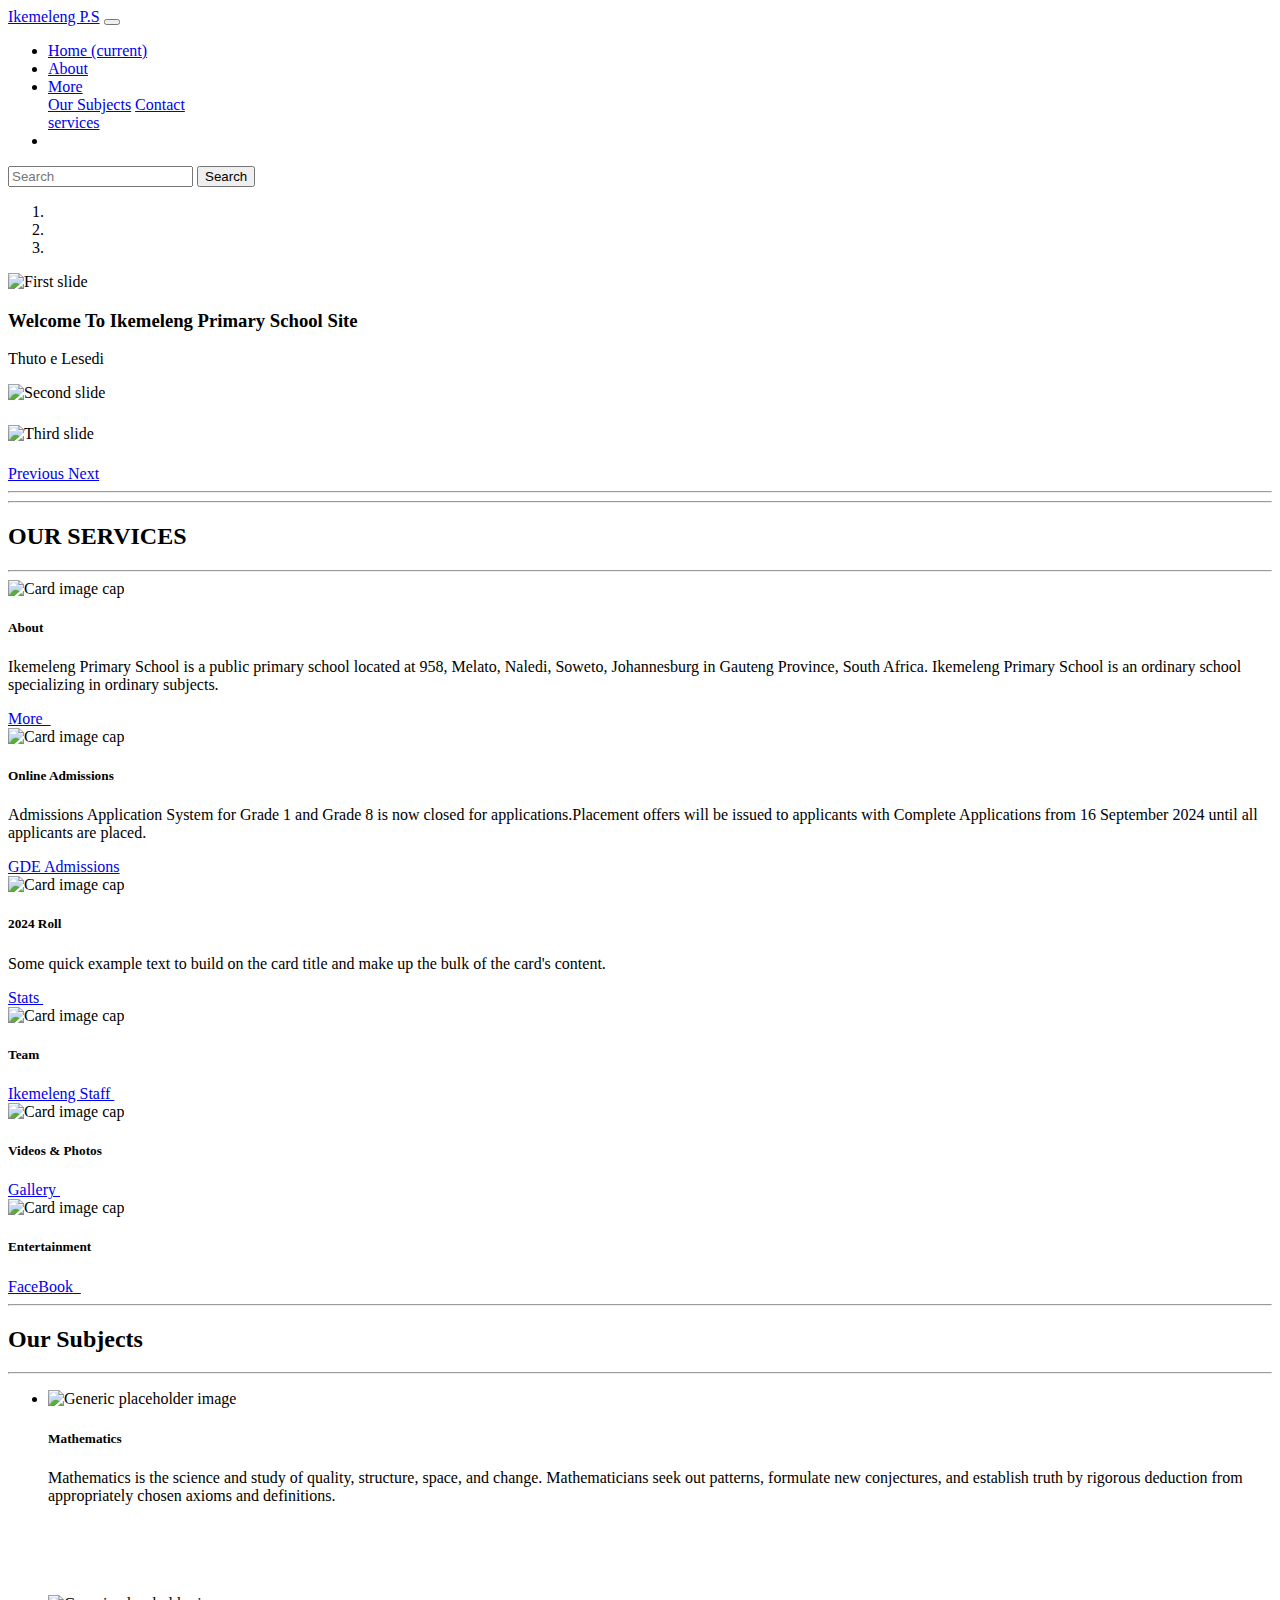
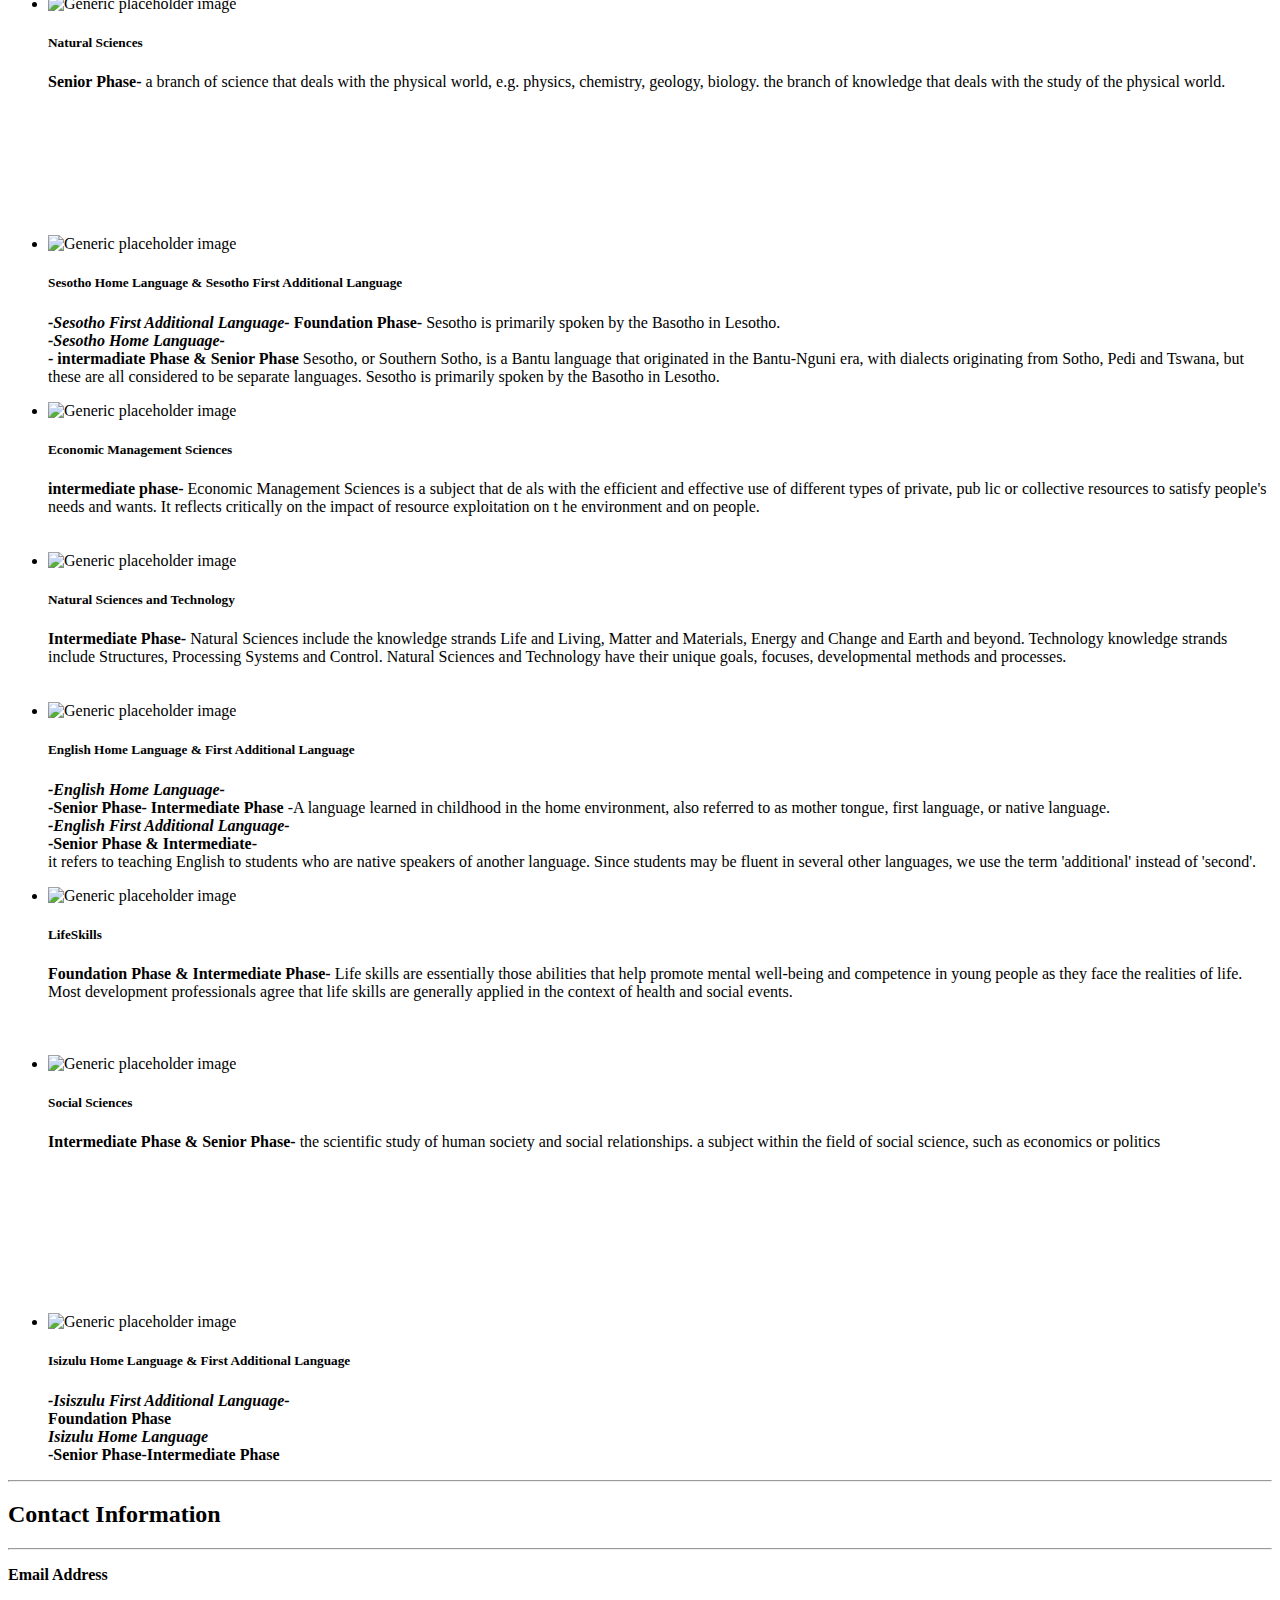
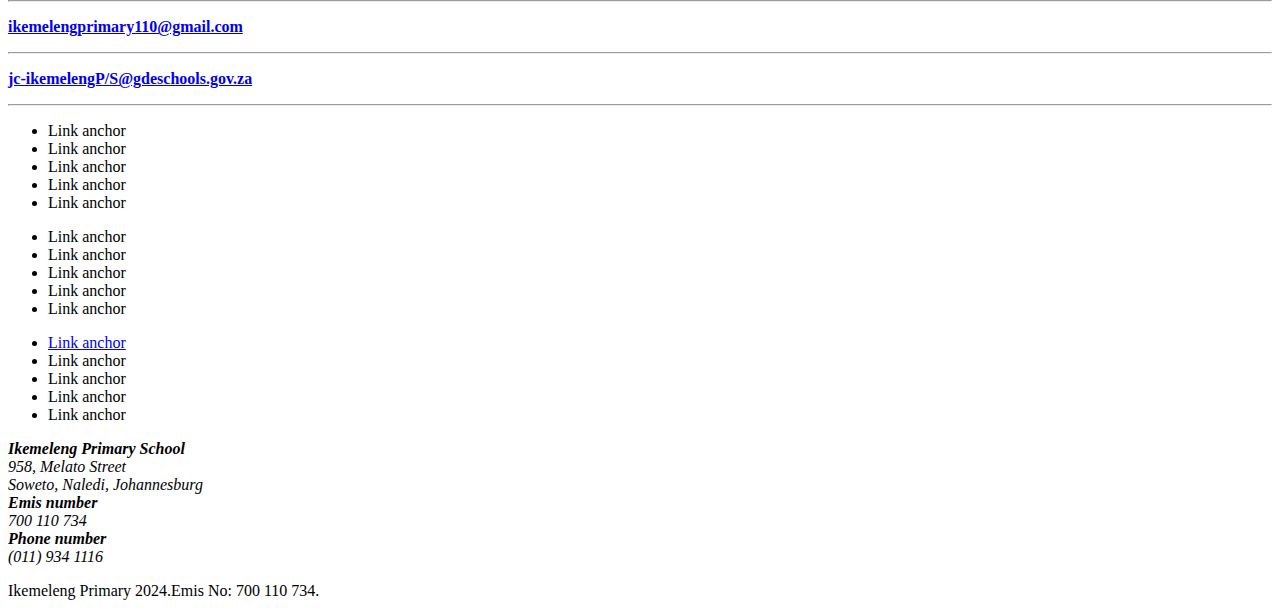
==== index.html @ 5df04d93 "Add files via upload" ====
<!DOCTYPE html>
<html lang="en">
  <head>
    <meta charset="utf-8">
    <meta http-equiv="X-UA-Compatible" content="IE=edge">
    <meta name="viewport" content="width=device-width, initial-scale=1">
    <title>Ikemeleng Page</title>
    <!-- Bootstrap -->
    <link href="css/bootstrap-4.4.1.css" rel="stylesheet">
  </head>
  <body>
    <nav class="navbar navbar-expand-lg navbar-dark bg-dark">
      <div class="container">
        <a class="navbar-brand" href="#">Ikemeleng P.S</a>
        <button class="navbar-toggler" type="button" data-toggle="collapse" data-target="#navbarSupportedContent" aria-controls="navbarSupportedContent" aria-expanded="false" aria-label="Toggle navigation">
        <span class="navbar-toggler-icon"></span>
        </button>
        <div class="collapse navbar-collapse" id="navbarSupportedContent">
          <ul class="navbar-nav mr-auto">
            <li class="nav-item active">
              <a class="nav-link" href="#">Home <span class="sr-only">(current)</span></a>
            </li>
            <li class="nav-item">
              <a class="nav-link" href="about.html">About</a>
            </li>
            <li class="nav-item dropdown">
              <a class="nav-link dropdown-toggle" href="#" id="navbarDropdown" role="button" data-toggle="dropdown" aria-haspopup="true" aria-expanded="false">More</a>
              <div class="dropdown-menu" aria-labelledby="navbarDropdown">
                <a class="dropdown-item" href="#subjects">Our Subjects</a>
                <a class="dropdown-item" href="#contact">Contact</a>
                <div class="dropdown-divider"></div>
                <a class="dropdown-item" href="#services">services</a>
              </div>
            </li>
            <li class="nav-item">
              <!--<a class="nav-link disabled" href="#">Disabled</a> --->
            </li>
          </ul>
          <form class="form-inline my-2 my-lg-0">
            <input class="form-control mr-sm-2" type="search" placeholder="Search" aria-label="Search">
            <button class="btn btn-outline-success my-2 my-sm-0" type="submit">Search</button>
          </form>
        </div>
      </div>
    </nav>
    <div class="container mt-3">
      <div class="row">
        <div class="col-12">
          <div id="carouselExampleControls" class="carousel slide" data-ride="carousel">
            <ol class="carousel-indicators">
              <li data-target="#carouselExampleControls" data-slide-to="0" class="active"></li>
              <li data-target="#carouselExampleControls" data-slide-to="1"></li>
              <li data-target="#carouselExampleControls" data-slide-to="2"></li>
            </ol>
            <div class="carousel-inner">
              <div class="carousel-item active">
                <img class="d-block w-100" src="images/1920x500.gif" alt="First slide">
                <div class="carousel-caption d-none d-md-block">
                  <h3>Welcome To Ikemeleng Primary School Site</h3>
                  <p>Thuto e Lesedi</p>
                </div>
              </div>
              <div class="carousel-item">
                <img class="d-block w-100" src="images/1920x500 3.gif" alt="Second slide">
                <div class="carousel-caption d-none d-md-block">
                  <h5></h5>
                  <p></p>
					
                </div>
              </div>
              <div class="carousel-item">
                <img class="d-block w-100" src="images/1920x500 2.gif" alt="Third slide">
                <div class="carousel-caption d-none d-md-block">
                  <h5></h5>
                  <p></p>
                </div>
              </div>
            </div>
            <a class="carousel-control-prev" href="#carouselExampleControls" role="button" data-slide="prev">
            <span class="carousel-control-prev-icon" aria-hidden="true"></span>
            <span class="sr-only">Previous</span>
            </a>
            <a class="carousel-control-next" href="#carouselExampleControls" role="button" data-slide="next">
            <span class="carousel-control-next-icon" aria-hidden="true"></span>
            <span class="sr-only">Next</span>
            </a>
          </div>
        </div>
      </div>
      <hr>
    </div>
   <!--<div class="container">
     <div class="row">
        <div class="col-4">
          <div class="row">
            <div class="col-2"><img class="rounded-circle" alt="Free Shipping" src="images/40X40.gif"></div>
            <div class="col-lg-6 col-10 ml-1">
              <h4>-----</h4>
            </div>
          </div>
        </div>
        <div class="col-4">
          <div class="row">
            <div class="col-2"><img class="rounded-circle" alt="Free Shipping" src="images/40X40.gif"></div>
            <div class="col-lg-6 col-10 ml-1">
              <h4>-----</h4>
            </div>
          </div>
        </div>
        <div class="col-4">
          <div class="row">
            <div class="col-2"><img class="rounded-circle" alt="Free Shipping" src="images/40X40.gif"></div>
            <div class="col-lg-6 col-10 ml-1">
              <h4>-----</h4>
            </div>
          </div>
        </div>
      </div>
    </div>-->
    <hr>
    <h2 class="text-center" id="services">OUR SERVICES</h2>
    <hr>
    <div class="container">
      <div class="row text-center">
        <div class="col-md-4 pb-1 pb-md-0">
          <div class="card">
            <img class="card-img-top" src="images/about400x200.gif" alt="Card image cap">
            <div class="card-body">
              <h5 class="card-title">About&nbsp;</h5>
              <p class="card-text">Ikemeleng Primary School is a public primary school located at 958, Melato, Naledi, Soweto, Johannesburg in Gauteng Province, South Africa.  Ikemeleng Primary School is an ordinary school specializing in ordinary subjects.</p>
              <a href="about.html" class="btn btn-primary">More&nbsp;&nbsp;</a>
            </div>
          </div>
        </div>
        <div class="col-md-4 pb-1 pb-md-0">
          <div class="card">
            <img class="card-img-top" src="images/gde400x200.gif" alt="Card image cap">
            <div class="card-body">
              <h5 class="card-title">Online Admissions</h5>
              <p class="card-text">Admissions Application System for Grade 1 and Grade 8 is now closed for applications.Placement offers will be issued to applicants with Complete Applications from 16 September 2024 until all applicants are placed.</p>
              <a href="https://www.gdeadmissions.gov.za/" class="btn btn-primary">GDE Admissions</a>
            </div>
          </div>
        </div>
        <div class="col-md-4 pb-1 pb-md-0">
          <div class="card">
            <img class="card-img-top" src="images/tin event400x200.gif" alt="Card image cap">
            <div class="card-body">
              <h5 class="card-title">2024 Roll</h5>
              <p class="card-text">Some quick example text to build on the card title and make up the bulk of the card's content.</p>
              <a href="#" class="btn btn-primary">Stats&nbsp;</a>
            </div>
          </div>
        </div>
      </div>
      <div class="row text-center mt-4">
        <div class="col-md-4 pb-1 pb-md-0">
          <div class="card">
            <img class="card-img-top" src="images/staff400x200.gif" alt="Card image cap">
            <div class="card-body">
              <h5 class="card-title">Team&nbsp;</h5>
              <p class="card-text"><!---members of the staff that works for the Department of basic education in Ikemeleng Primary School.(IDSO, Principal. S.M.T, P.S, C.S &amp; SGB ).---></p>
              <p class="card-text"></p>
<a href="#" class="btn btn-primary">Ikemeleng Staff&nbsp;</a>
            </div>
          </div>
        </div>
        <div class="col-md-4 pb-1 pb-md-0">
          <div class="card">
            <img class="card-img-top" src="images/400X200.gif" alt="Card image cap">
            <div class="card-body">
              <h5 class="card-title">Videos &amp; Photos&nbsp;</h5>
              <p class="card-text"><!---events, performances, or activities that were captured by the&nbsp; school.--> </p>
              <p class="card-text"></p>
<a href="#" class="btn btn-primary">Gallery&nbsp;</a>
            </div>
          </div>
        </div>
        <div class="col-md-4 pb-1 pb-md-0">
          <div class="card">
            <img class="card-img-top" src="images/entertainment400x200.gif" alt="Card image cap">
            <div class="card-body">
              <h5 class="card-title">Entertainment</h5>
              <p class="card-text"><!--events, performances, or activities designed by the school in connection with the district other organizations.--></p>
              <a href="https://www.facebook.com/profile.php?id=100083584411227" class="btn btn-primary">FaceBook&nbsp;&nbsp;</a>
            </div>
          </div>
        </div>
      </div>
    </div>
    <hr>
    <h2 class="text-center" id="subjects">Our Subjects&nbsp;</h2>
    <hr>
    <div class="container">
      <div class="row">
        <div class="col-lg-4">
          <ul class="list-unstyled">
            <li class="media">
              <img class="mr-3" src="images/100X125.gif" alt="Generic placeholder image">
              <div class="media-body">
                <h5 class="mt-0 mb-1">Mathematics</h5>
                Mathematics is the science and study of quality, structure, space, and change. Mathematicians seek out patterns, formulate new conjectures, and establish truth by rigorous deduction from appropriately chosen axioms and definitions.<br>
				  <br>
				  <br>
				  <br>
				  <br>
				  <br>
				  
              </div>
            </li>
            <li class="media my-4">
              <img class="mr-3" src="images/100X125 4.gif" alt="Generic placeholder image">
              <div class="media-body">
                <h5 class="mt-0 mb-1">Natural Sciences</h5>
                <strong>Senior Phase-</strong>
a branch of science that deals with the physical world, e.g. physics, chemistry, geology, biology. the branch of knowledge that deals with the study of the physical world.<br><br><br><br><br><br><br><br><br>
              </div>
            </li>
            <li class="media">
              <img class="mr-3" src="images/100X125 7.gif" alt="Generic placeholder image">
              <div class="media-body">
                <h5 class="mt-0 mb-1">Sesotho Home Language &amp;&nbsp;Sesotho First Additional Language</h5>
              <strong><i> -Sesotho First Additional Language-</i></strong>
<strong>Foundation Phase-</strong>
Sesotho is primarily spoken by the Basotho in Lesotho. <strong><br><i> -Sesotho Home Language-</i><br></strong><strong>- intermadiate Phase
& Senior Phase</strong>

Sesotho, or Southern Sotho, is a Bantu language that originated in the Bantu-Nguni era, with dialects originating from Sotho, Pedi and Tswana, but these are all considered to be separate languages. Sesotho is primarily spoken by the Basotho in Lesotho.
              </div>
            </li>
          </ul>
        </div>
        <div class="col-lg-4">
          <ul class="list-unstyled">
            <li class="media">
              <img class="mr-3" src="images/100X125 2.gif" alt="Generic placeholder image">
              <div class="media-body">
                <h5 class="mt-0 mb-1">Economic Management Sciences</h5>
                <strong>intermediate phase-</strong> Economic  Management Sciences  is a subject that de als with the efficient and effective use of different types of private, pub lic or collective resources to satisfy people's needs and wants. It reflects critically on the impact of resource exploitation on t he environment and on people.<br><br><br>
              </div>
            </li>
            <li class="media my-4">
              <img class="mr-3" src="images/100X125 5.gif" alt="Generic placeholder image">
              <div class="media-body">
                <h5 class="mt-0 mb-1">Natural Sciences and Technology</h5>
               <strong> Intermediate Phase-</strong>
Natural Sciences include the knowledge strands Life and Living, Matter and Materials, Energy and Change and Earth and beyond. Technology knowledge strands include Structures, Processing Systems and Control. Natural Sciences and Technology have their unique goals, focuses, developmental methods and processes.<br><br><br>
              </div>
            </li>
            <li class="media">
              <img class="mr-3" src="images/100X125 8.gif" alt="Generic placeholder image">
              <div class="media-body">
                <h5 class="mt-0 mb-1">English Home Language & First Additional Language</h5>
               <strong><i>-English Home Language-</i></strong><br><strong>-Senior Phase- Intermediate Phase</strong>
               -A language learned in childhood in the home environment, also referred to as mother tongue, first language, or native language.<br>
               <strong><i>-English First Additional Language-</i></strong><br><strong>-Senior Phase & Intermediate-</strong><br>it refers to teaching English to students who are native speakers of another language. Since students may be fluent in several other languages, we use the term 'additional' instead of 'second'.
              </div>
            </li>
          </ul>
        </div>
        <div class="col-lg-4">
          <ul class="list-unstyled">
            <li class="media">
              <img class="mr-3" src="images/100X125 3.gif" alt="Generic placeholder image">
              <div class="media-body">
                <h5 class="mt-0 mb-1">LifeSkills</h5>
                <strong>Foundation Phase &amp; Intermediate Phase-</strong>
Life skills are essentially those abilities that help promote mental well-being and competence in young people as they face the realities of life. Most development professionals agree that life skills are generally applied in the context of health and social events.<br><br><br><br>
              </div>
            </li>
            <li class="media my-4">
              <img class="mr-3" src="images/100X125 6.gif" alt="Generic placeholder image">
              <div class="media-body">
                <h5 class="mt-0 mb-1">Social Sciences</h5>
               <strong>Intermediate Phase & Senior Phase-</strong>
the scientific study of human society and social relationships. a subject within the field of social science, such as economics or politics<br><br><br><br><br><br><br><br><br><br>
              </div>
            </li>
            <li class="media">
              <img class="mr-3" src="images/100X125 9.gif" alt="Generic placeholder image">
              <div class="media-body">
                <h5 class="mt-0 mb-1">Isizulu Home Language & First Additional Language</h5>
                <i><strong>-Isiszulu First Additional Language-</strong></i><br><b>Foundation Phase</b>
              <br><i><strong>Isizulu Home Language</strong></i><br><b>-Senior Phase-Intermediate Phase</b>
              </div>
            </li>
          </ul>
        </div>
      </div>
    </div>
    <hr>
    <h2 class="text-center" id="contact">Contact Information&nbsp;</h2>
    <hr>
    <p class="text-center"><strong>Email Address</strong></p>
    <hr>
    <P class="text-center"><strong> <a href="mailto:#">ikemelengprimary110@gmail.com</a></strong></P>
    <hr>
    <P class="text-center"><strong> <a href="mailto:#"> jc-ikemelengP/S@gdeschools.gov.za</a></strong></P>
   
    <hr>
    <div class="container text-white bg-dark p-4">
      <div class="row">
        <div class="col-6 col-md-8 col-lg-7">
          <div class="row text-center">
            <div class="col-sm-6 col-md-4 col-lg-4 col-12">
              <ul class="list-unstyled">
                <li class="btn-link"> <a>Link anchor</a> </li>
                <li class="btn-link"> <a>Link anchor</a> </li>
                <li class="btn-link"> <a>Link anchor</a> </li>
                <li class="btn-link"> <a>Link anchor</a> </li>
                <li class="btn-link"> <a>Link anchor</a> </li>
              </ul>
            </div>
            <div class="col-sm-6 col-md-4 col-lg-4 col-12">
              <ul class="list-unstyled">
                <li class="btn-link"> <a>Link anchor</a> </li>
                <li class="btn-link"> <a>Link anchor</a> </li>
                <li class="btn-link"> <a>Link anchor</a> </li>
                <li class="btn-link"> <a>Link anchor</a> </li>
                <li class="btn-link"> <a>Link anchor</a> </li>
              </ul>
            </div>
            <div class="col-sm-6 col-md-4 col-lg-4 col-12">
              <ul class="list-unstyled">
                <li class="btn-link"> <a href="#">Link anchor</a> </li>
                <li class="btn-link"> <a>Link anchor</a> </li>
                <li class="btn-link"> <a>Link anchor</a> </li>
                <li class="btn-link"> <a>Link anchor</a> </li>
                <li class="btn-link"> <a>Link anchor</a> </li>
              </ul>
            </div>
          </div>
        </div>
        <div class="col-md-4 col-lg-5 col-6">
          <address>
            <strong>Ikemeleng Primary School</strong><br>
            958, Melato Street<br>
			  Soweto, Naledi, Johannesburg<br>
            <b>Emis number</b><br>
			  700 110 734<br>
			  <b>Phone number</b><br>
				(011) 934 1116			 
          </address>
          <address>
          <!--  <strong>Email</strong><br>-->
           <!-- <a href="mailto:#">ikemelengprimary110@gmail.com</a>-->
          </address>
        </div>
      </div>
    </div>
    <footer class="text-center">
      <div class="container">
        <div class="row">
          <div class="col-12">
            <p>Ikemeleng Primary 2024.Emis No: 700 110 734.</p>
          </div>
        </div>
      </div>
    </footer>
    <!-- jQuery (necessary for Bootstrap's JavaScript plugins) -->
    <script src="js/jquery-3.4.1.min.js"></script>
    <!-- Include all compiled plugins (below), or include individual files as needed -->
    <script src="js/popper.min.js"></script>
    <script src="js/bootstrap-4.4.1.js"></script>
  </body>
</html>
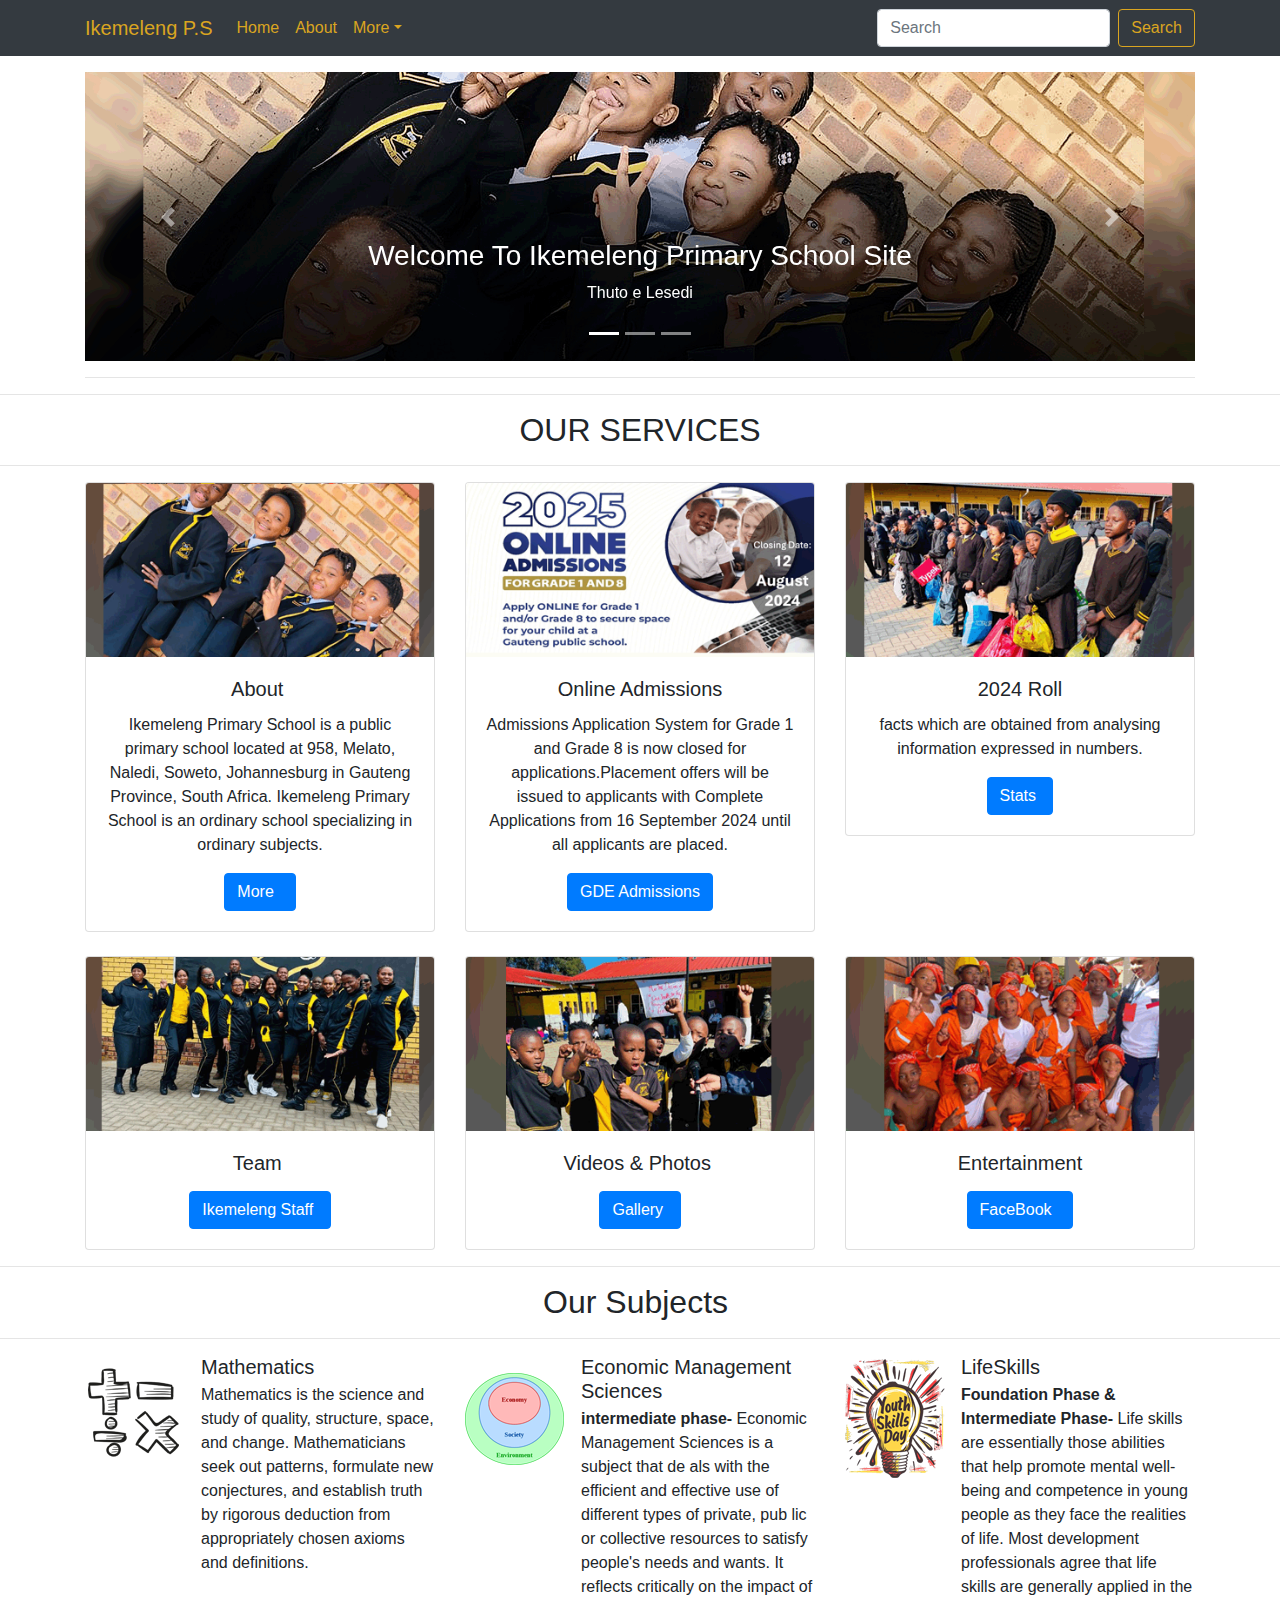
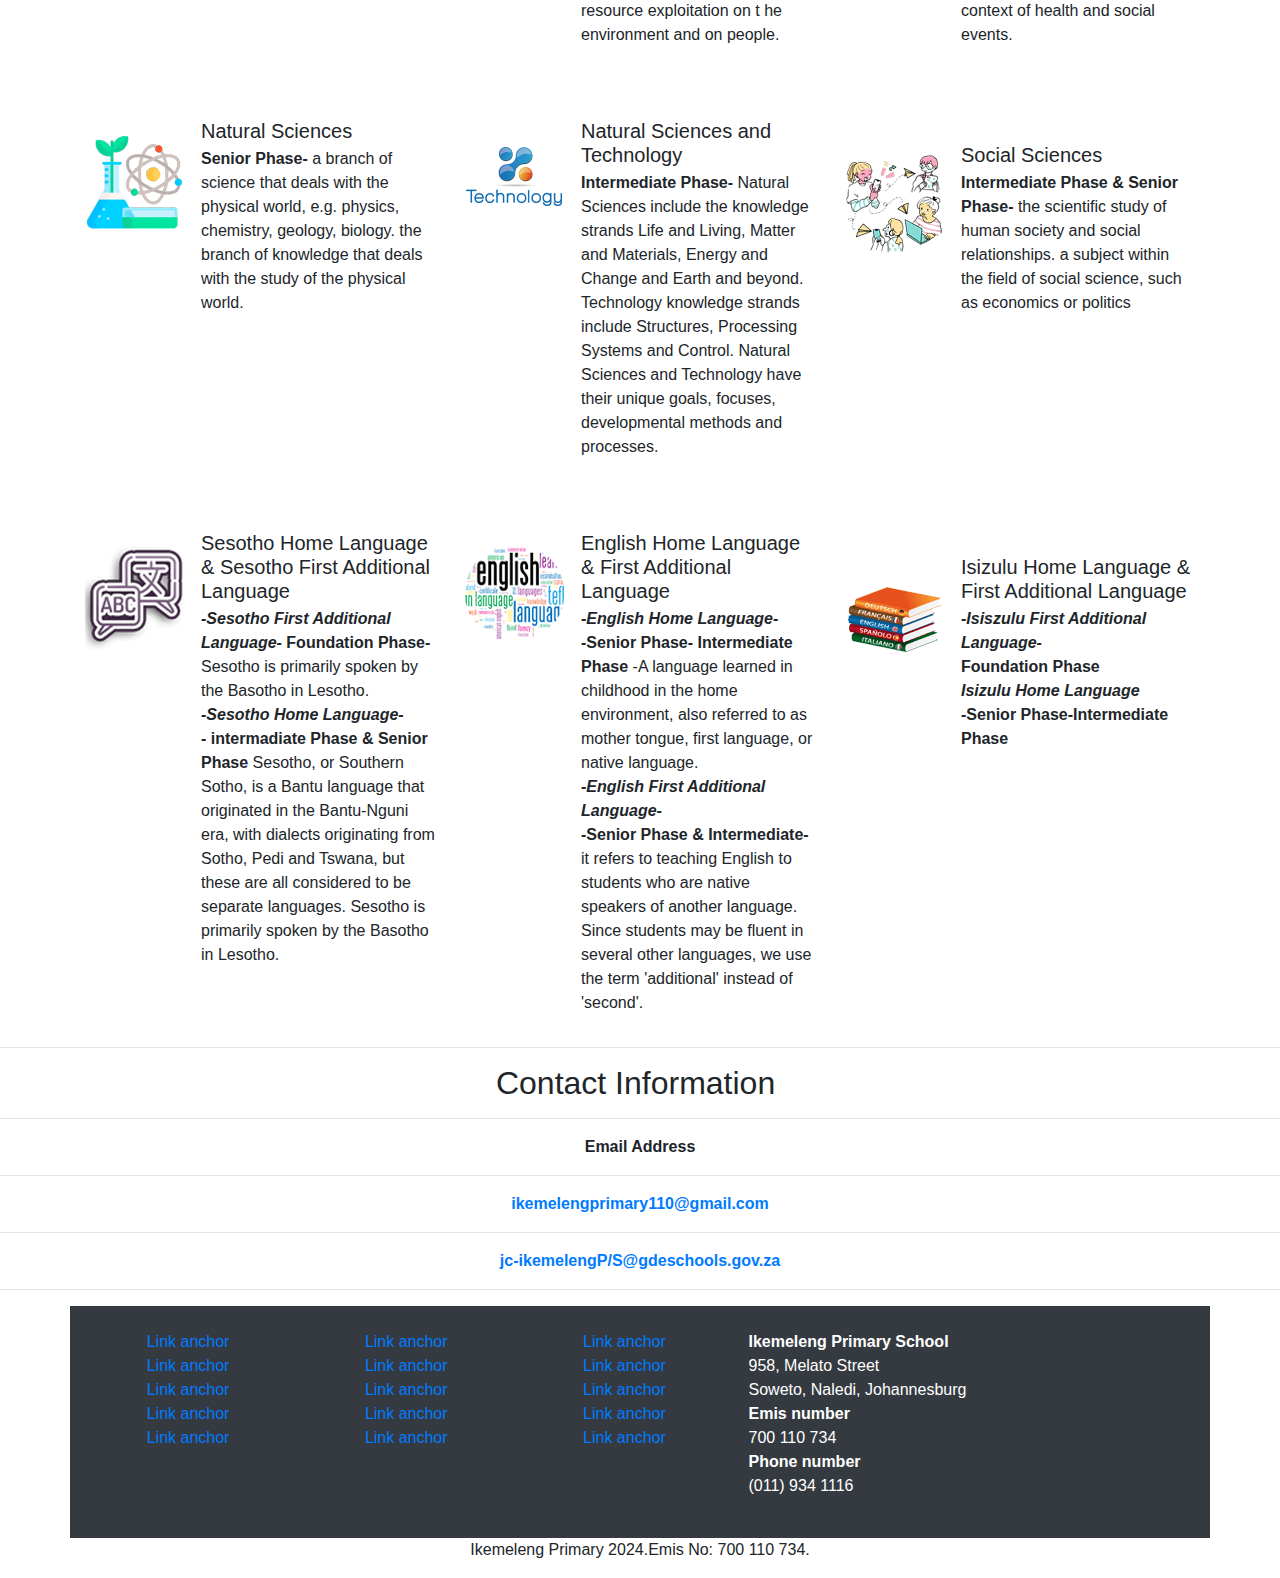
==== commit d6ded078: "Update index.html" ====
--- a/index.html
+++ b/index.html
@@ -147,7 +147,7 @@
             <img class="card-img-top" src="images/tin event400x200.gif" alt="Card image cap">
             <div class="card-body">
               <h5 class="card-title">2024 Roll</h5>
-              <p class="card-text">Some quick example text to build on the card title and make up the bulk of the card's content.</p>
+              <p class="card-text">facts which are obtained from analysing information expressed in numbers.</p>
               <a href="#" class="btn btn-primary">Stats&nbsp;</a>
             </div>
           </div>
@@ -363,4 +363,4 @@
     <script src="js/popper.min.js"></script>
     <script src="js/bootstrap-4.4.1.js"></script>
   </body>
-</html>+</html>
